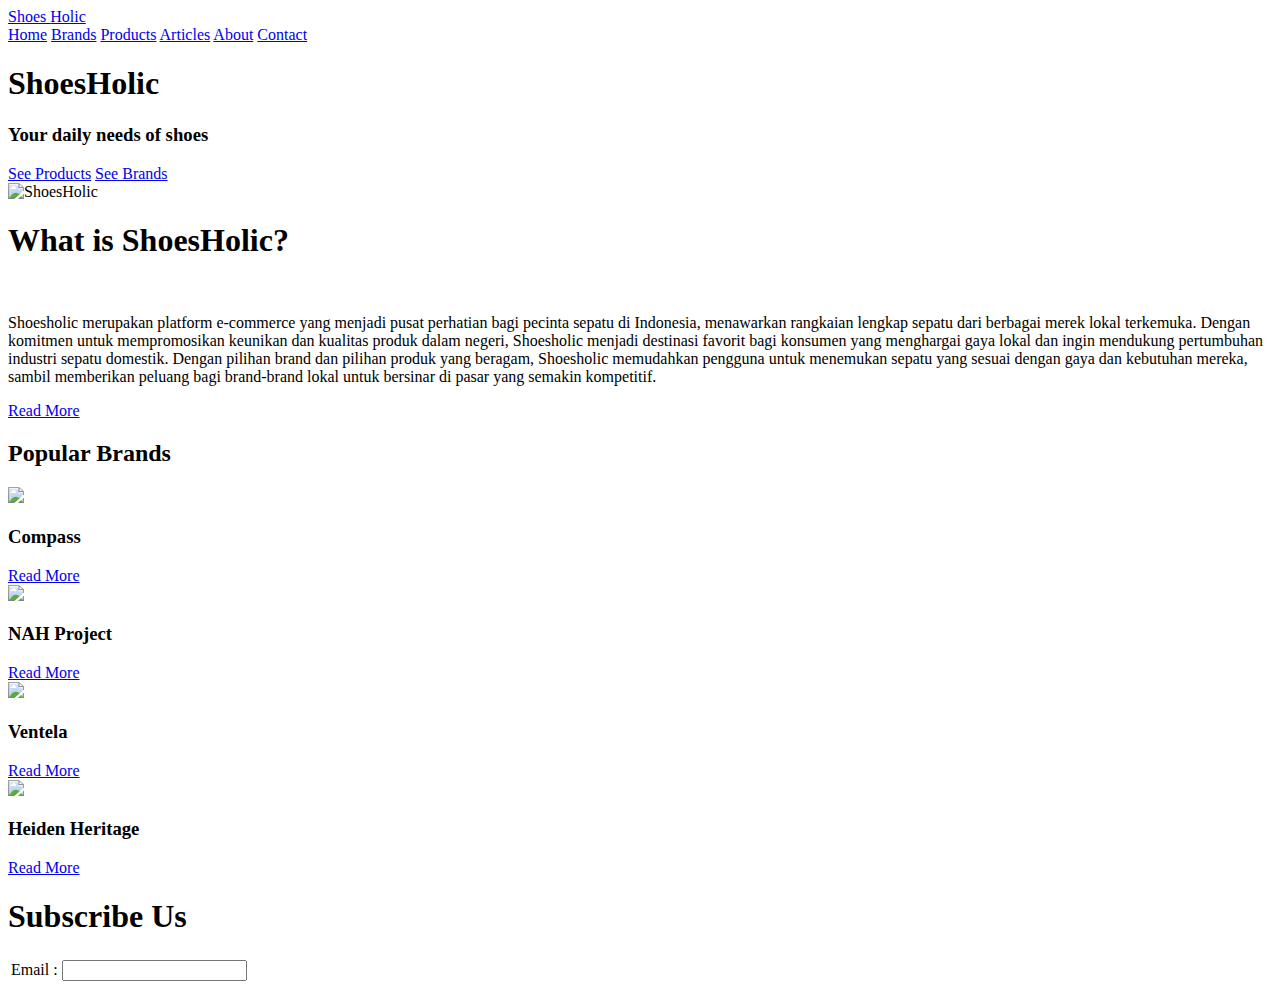
==== index.html @ 8fe06979 "Add files via upload" ====
<!DOCTYPE html>
<html lang="en">
<head>
    <meta charset="UTF-8">
    <meta name="viewport" content="width=device-width, initial-scale=1.0">
    <link rel="stylesheet" href="style.css"/>
    <title>ShoesHolic</title>
</head>
<body>
     <header class="header">
      
        <a href="#" class="logo">Shoes <span> Holic</span></a>

        <nav class="navbar">
            <a href="#home" class="active">Home</a>
            <a href="#brand">Brands</a>
            <a href="#products">Products</a>
            <a href="#articles">Articles</a>
            <a href="#about">About</a>
            <a href="#contact">Contact</a>
        </nav>
    </header>

    <section class="home" id="home">
        <div class="home-content">
            <h1>Shoes<span>Holic</span></h1>
            <h3>Your daily needs of shoes</h3>
        
            <div class="social-media">
                <a href=""><i class='facebook' ></i></a>
                <a href="#"><i class='twitter' ></i></a>
                <a href=""><i class='instagram' ></i></a>
                <a href=""><i class='shopee' ></i></a>
            </div>
            <a href="products.html" class="btn">See Products</a>
            <a href="brands.html" class="btn1">See Brands</a>
        </div>
    </section>

    <section class="home2" id="home">
        <div class="home2-img">
            <img src="logo.png" alt="ShoesHolic">
        </div>

        <div class="home2-content">
           <h1 class="heading">What is Shoes<span>Holic?</span></h1> 
           <br>
           <p>Shoesholic merupakan platform e-commerce yang menjadi pusat perhatian bagi pecinta sepatu di Indonesia, 
            menawarkan rangkaian lengkap sepatu dari berbagai merek lokal terkemuka. Dengan komitmen untuk mempromosikan 
            keunikan dan kualitas produk dalam negeri, Shoesholic menjadi destinasi favorit bagi konsumen yang menghargai 
            gaya lokal dan ingin mendukung pertumbuhan industri sepatu domestik. Dengan pilihan brand dan pilihan produk yang 
            beragam, Shoesholic memudahkan pengguna untuk menemukan sepatu yang sesuai dengan gaya dan kebutuhan mereka, 
            sambil memberikan peluang bagi brand-brand lokal untuk bersinar di pasar yang semakin kompetitif.</p>

           <a href="about.html" class="btn">Read More</a>
        </div>
    </section>

    <section class="brand" id="brand">
        <h2 class="heading">Popular <span>Brands</span></h2>

        <div class="brand-container">
            
            <div class="brand-box">
                <img href="brands.html" src="compass.png">               
                <h3>Compass</h3>
                <a href="brands.html" class="btn">Read More</a>
            </div>

            <div class="brand-box">
                <img href="brands.html" class="nah" src="nahproject.webp">                 
                <h3>NAH Project</h3>
                <a href="brands.html" class="btn">Read More</a>
            </div>
            
            <div class="brand-box">
                <img href="brands.html" class="ventela" src="ventela.jpeg">            
                <h3>Ventela</h3>
                <a href="brands.html" class="btn">Read More</a>
            </div>

            <div class="brand-box"> 
                <img href="brands.html" class="heiden" src="heidenheritage.jpeg">            
                <h3>Heiden Heritage</h3>
                <a href="brands.html" class="btn">Read More</a>
            </div>
        </div>
    </section>

    <section class="sub">
        <h1 class="heading">Subscribe <span>Us</span></h1>
        <table class="subs">
            <form class="subscription">
                <tr>
                    <td>Email</td>
                    <td>:</td>
                    <td>
                        <input type="email" required>        
                    </td>
                </tr>
            </form>
        </table>
    </section>
</body>
</html>
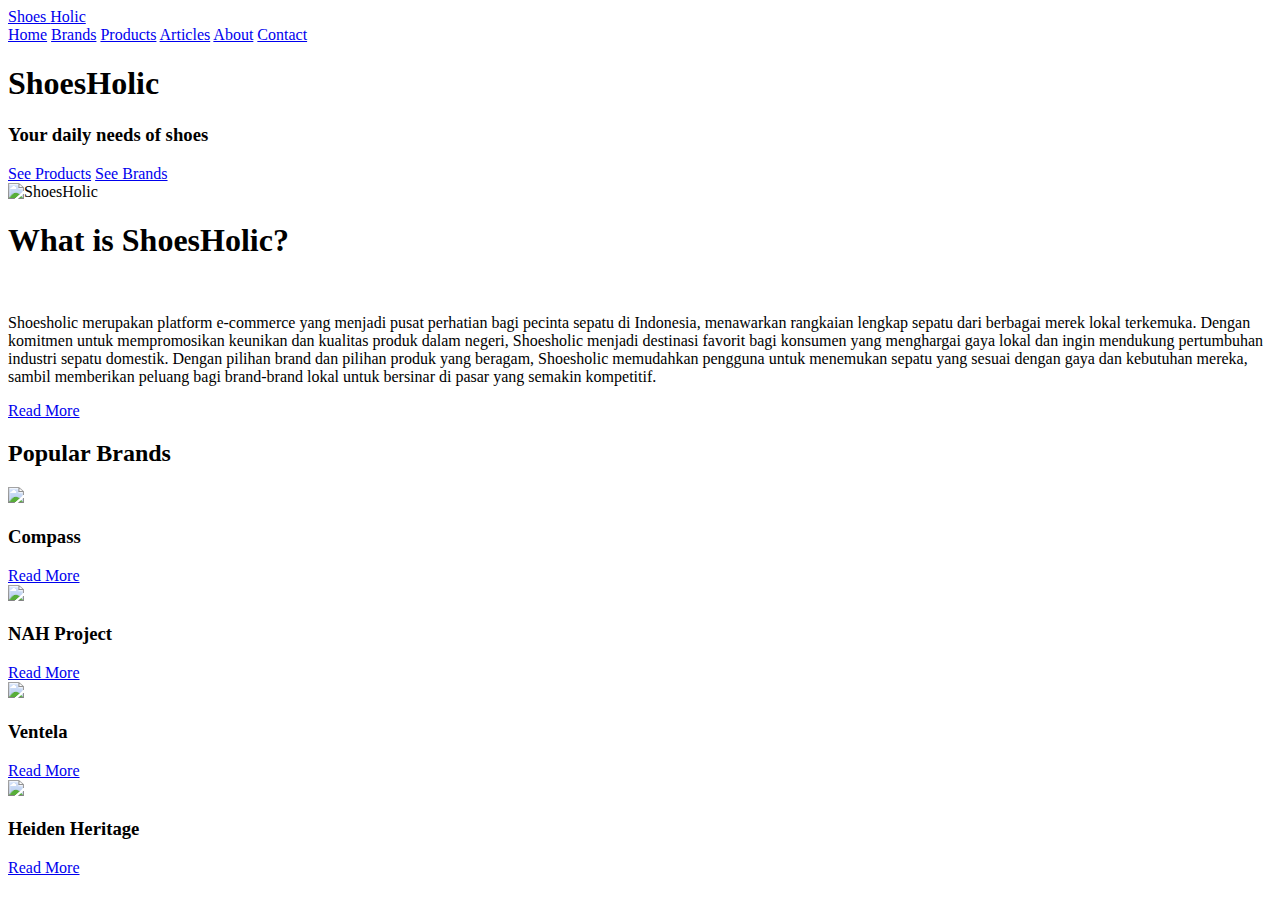
==== commit f3b118ca: "Update index.html" ====
--- a/index.html
+++ b/index.html
@@ -87,19 +87,6 @@
         </div>
     </section>
 
-    <section class="sub">
-        <h1 class="heading">Subscribe <span>Us</span></h1>
-        <table class="subs">
-            <form class="subscription">
-                <tr>
-                    <td>Email</td>
-                    <td>:</td>
-                    <td>
-                        <input type="email" required>        
-                    </td>
-                </tr>
-            </form>
-        </table>
-    </section>
+  
 </body>
-</html>+</html>
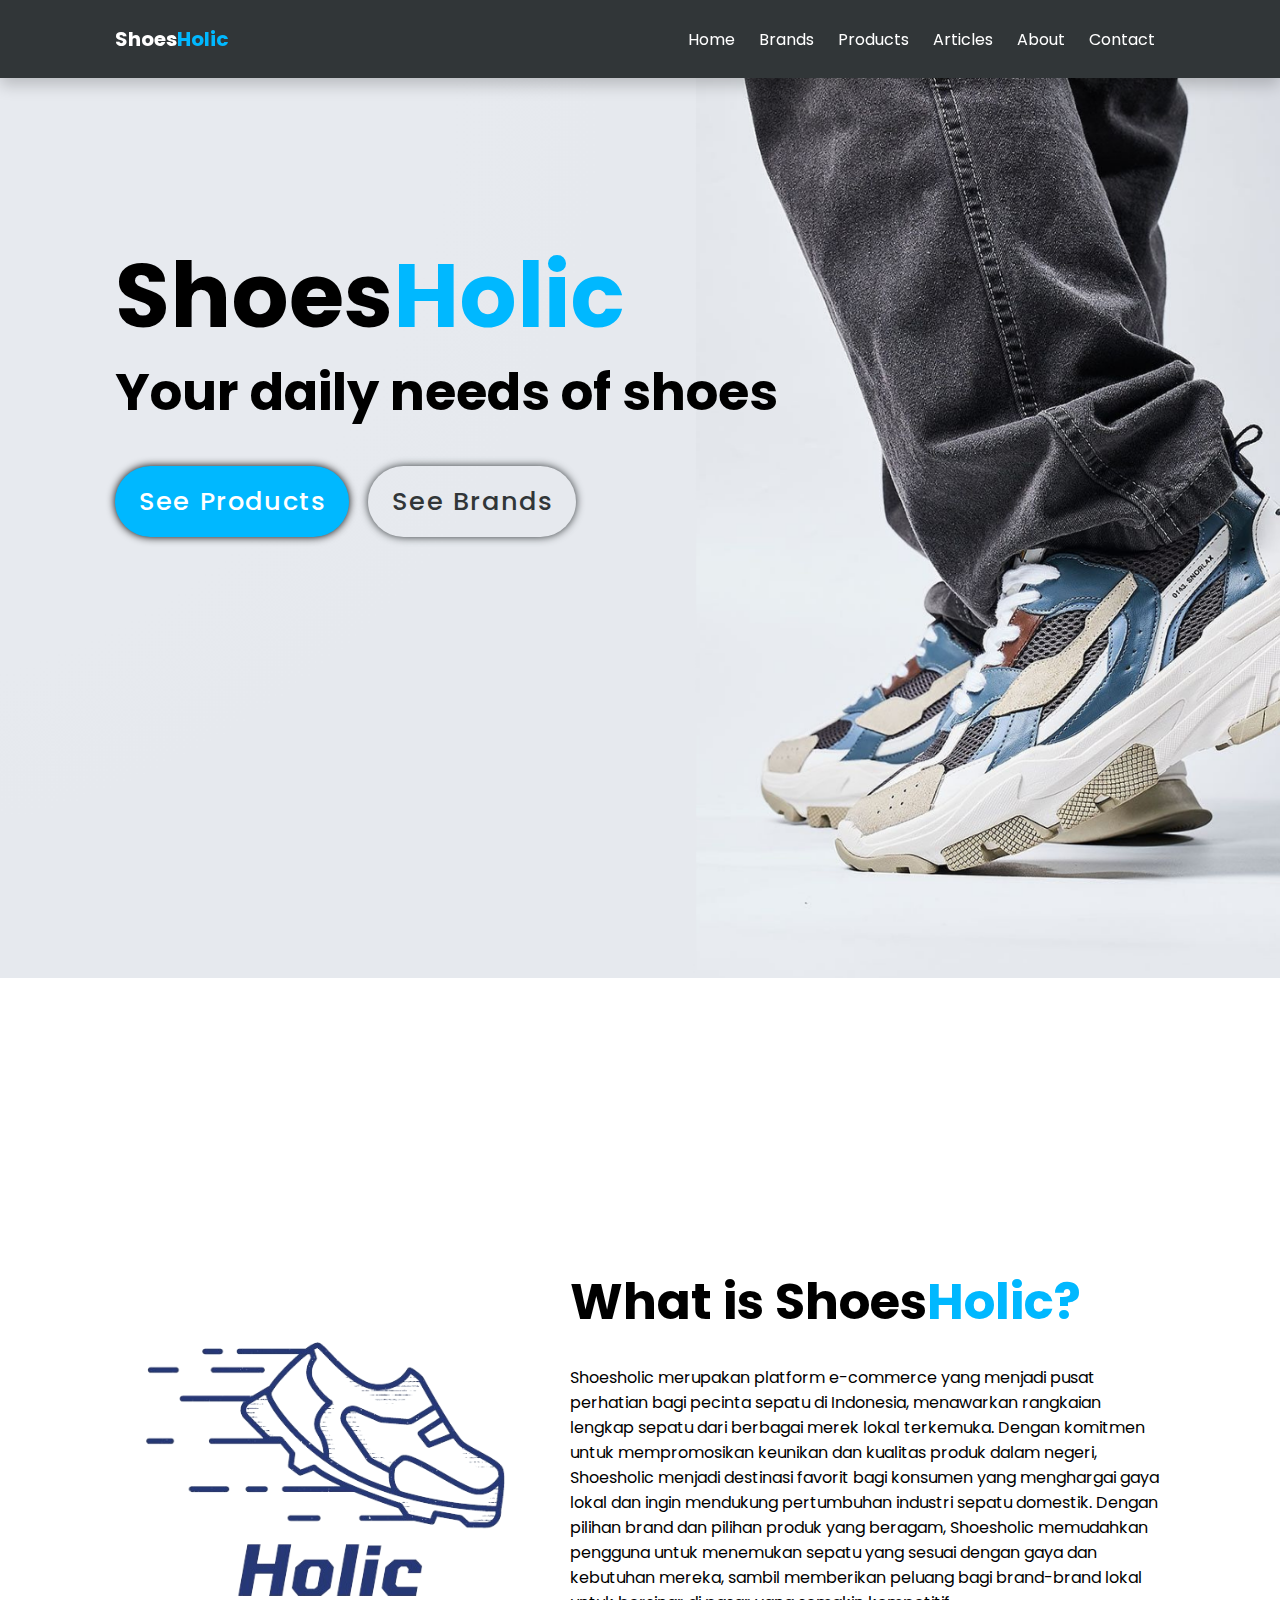
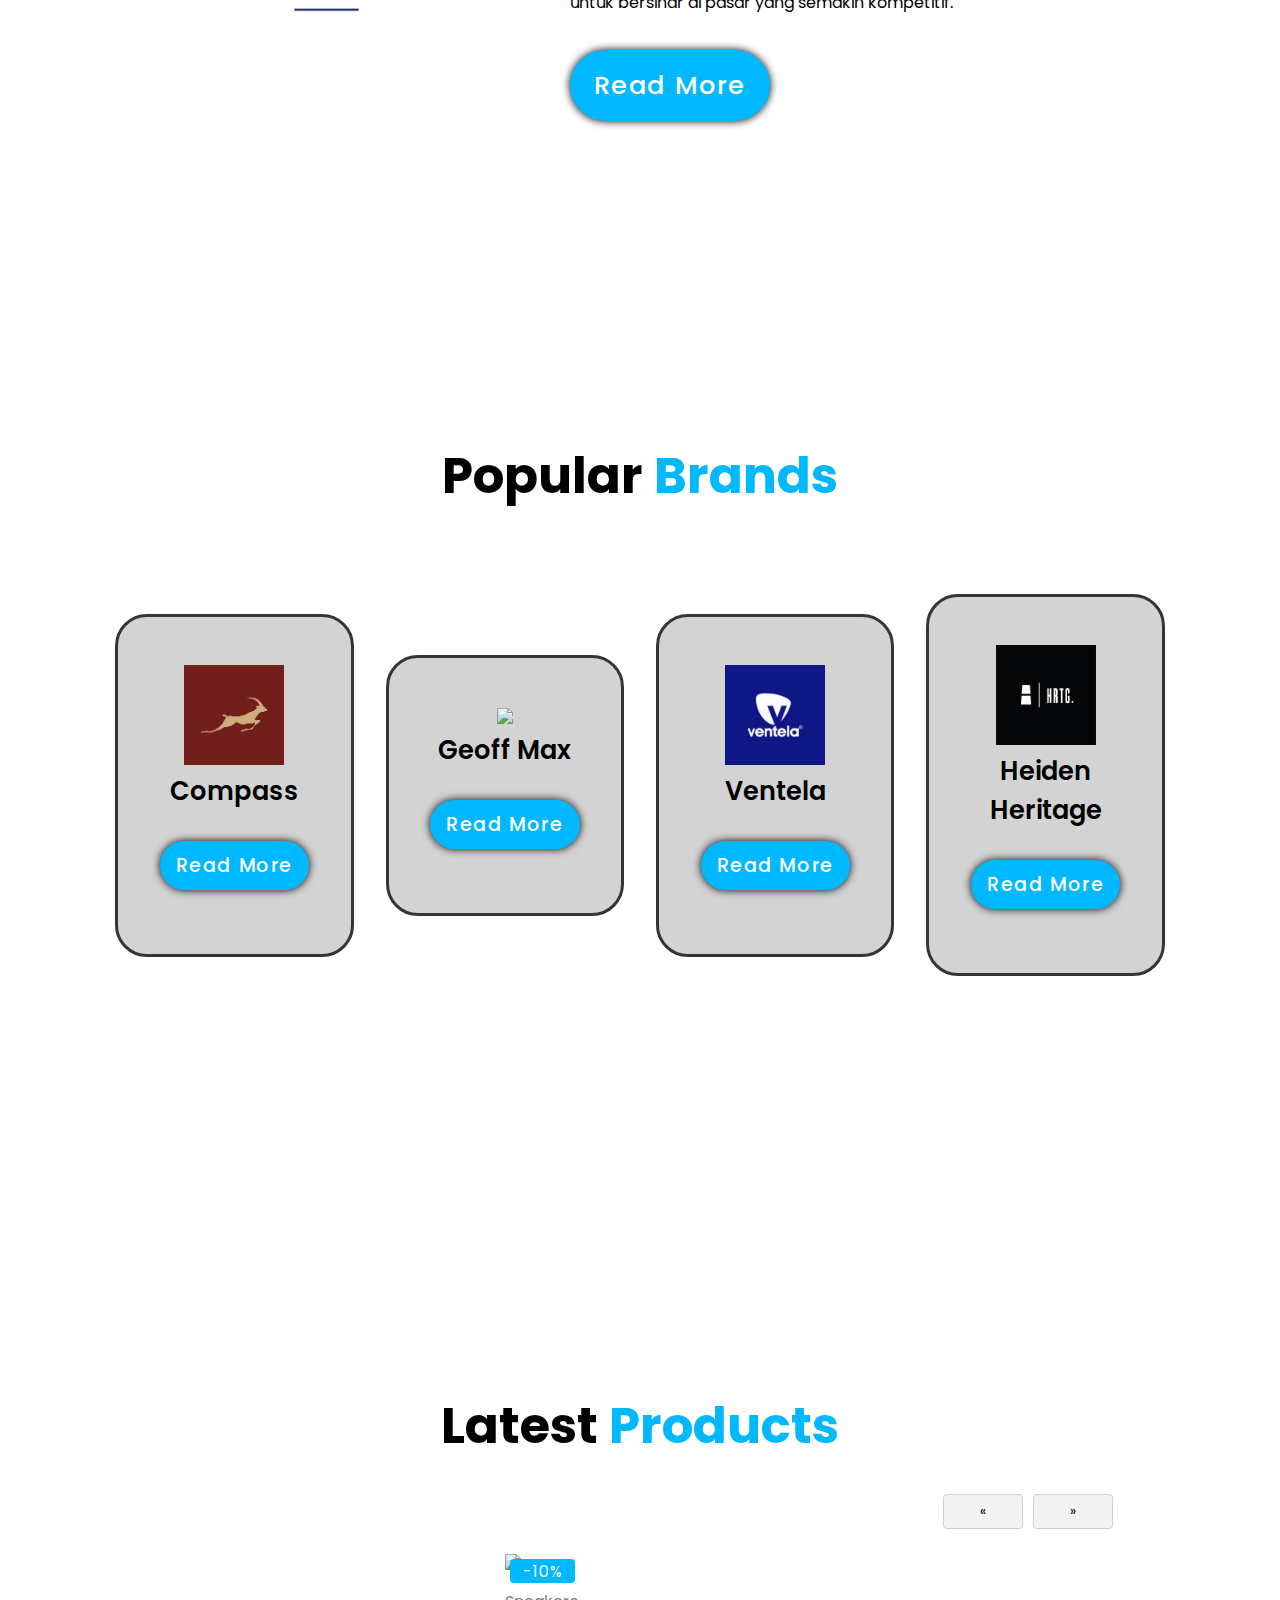
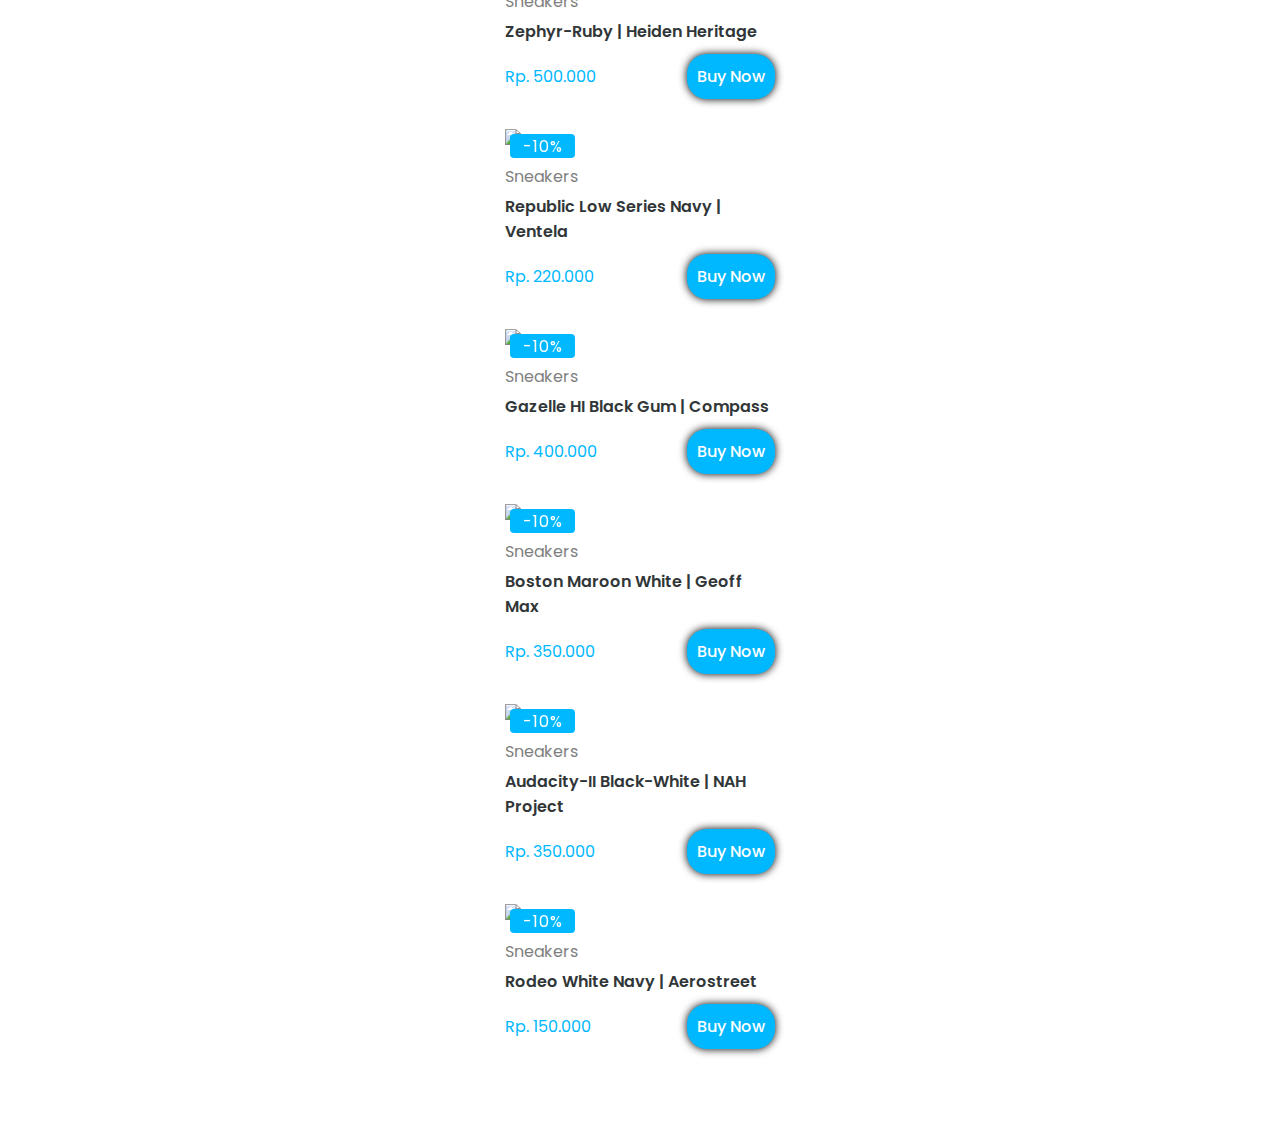
==== commit 6c3cf79c: "Update index.html" ====
--- a/index.html
+++ b/index.html
@@ -4,6 +4,7 @@
     <meta charset="UTF-8">
     <meta name="viewport" content="width=device-width, initial-scale=1.0">
     <link rel="stylesheet" href="style.css"/>
+    <link rel="stylesheet" href="glider.min.css"/>
     <title>ShoesHolic</title>
 </head>
 <body>
@@ -64,29 +65,246 @@
             <div class="brand-box">
                 <img href="brands.html" src="compass.png">               
                 <h3>Compass</h3>
-                <a href="brands.html" class="btn">Read More</a>
+                <a href="brands.html" class="b-btn">Read More</a>
             </div>
 
             <div class="brand-box">
-                <img href="brands.html" class="nah" src="nahproject.webp">                 
-                <h3>NAH Project</h3>
-                <a href="brands.html" class="btn">Read More</a>
+                <img href="brands.html" class="gmx" src="geoff max.png">                 
+                <h3>Geoff Max</h3>
+                <a href="brands.html" class="b-btn">Read More</a>
             </div>
             
             <div class="brand-box">
                 <img href="brands.html" class="ventela" src="ventela.jpeg">            
                 <h3>Ventela</h3>
-                <a href="brands.html" class="btn">Read More</a>
+                <a href="brands.html" class="b-btn">Read More</a>
             </div>
 
             <div class="brand-box"> 
                 <img href="brands.html" class="heiden" src="heidenheritage.jpeg">            
                 <h3>Heiden Heritage</h3>
-                <a href="brands.html" class="btn">Read More</a>
+                <a href="brands.html" class="b-btn">Read More</a>
             </div>
         </div>
     </section>
 
+    <section class="p-slider">
+        <h3 class="heading">Latest <span>Products</span></h3>
+
+        <div class="slider-btn">
+            <button aria-label="Previous" class="glider-prev">«</button>
+                <span></span>
+            <button aria-label="Next" class="glider-next">»</button>
+        </div>
+        
+
+        <div class="glider-contain">
+            <div class="glider">
+
+                <div class="product-box">
+                    <span class="p-discount">-10%</span>
+                    <div class="p-img-container">
+                        <div class="p-img">
+                            <a href="#">
+                                <img src="zephyr ruby.webp" class="p-img-front" alt="Front"/>
+                                <img src="zephyr ruby top.webp" class="p-img-back" alt="Front"/>
+                            </a>
+                        </div>
+                    </div>
+        
+                    <div class="p-box-text">
+                        <div class="product-category">
+                            <span>Sneakers</span>
+                        </div>
+                        <a href="#" class="product-title">
+                            Zephyr-Ruby | Heiden Heritage
+                        </a>      
+                        <div class="price-buy">
+                            <span class="p-price">Rp. 500.000</span>
+                            <a href="#" class="p-btn">Buy Now</a>
+                        </div>
+                    </div>
+                </div>
+
+                <div class="product-box">
+                    <span class="p-discount">-10%</span>       
+                    <div class="p-img-container">
+                        <div class="p-img">
+                            <a href="#">
+                                <img src="republic low series navy.webp" class="p-img-front" alt="Front"/>
+                                <img src="public navy.webp" class="p-img-back" alt="Front"/>
+                            </a>      
+                        </div>
+                    </div>
+        
+                    <div class="p-box-text">
+                        <div class="product-category">
+                            <span>Sneakers</span>
+                        </div>
+                        <a href="#" class="product-title">
+                            Republic Low Series Navy | Ventela
+                        </a>       
+                        <div class="price-buy">
+                            <span class="p-price">Rp. 220.000</span>
+                            <a href="#" class="p-btn">Buy Now</a>
+                        </div>
+                    </div>
+                </div>
+
+                <div class="product-box">
+                    <span class="p-discount">-10%</span>       
+                    <div class="p-img-container">
+                        <div class="p-img">
+                            <a href="#">
+                                <img src="compass gazelle hi black gum.png" class="p-img-front" alt="Front"/>
+                                <img src="gazelle bg top.png" class="p-img-back" alt="Front"/>
+                            </a>
+                        </div>
+                    </div>       
+                    <div class="p-box-text">
+                        <div class="product-category">
+                            <span>Sneakers</span>
+                        </div>
+                        <a href="#" class="product-title">
+                            Gazelle HI Black Gum | Compass
+                        </a>       
+                        <div class="price-buy">
+                            <span class="p-price">Rp. 400.000</span>
+                            <a href="#" class="p-btn">Buy Now</a>
+                        </div>
+                    </div>
+        
+                </div>
+
+                <div class="product-box">
+                    <span class="p-discount">-10%</span>     
+                    <div class="p-img-container">
+                        <div class="p-img">
+                            <a href="#">
+                                <img src="boston maroon white.webp" class="p-img-front" alt="Front"/>
+                                <img src="boston maroon white2.webp" class="p-img-back" alt="Front"/>
+                            </a>       
+                        </div>
+                    </div>
+        
+                    <div class="p-box-text">
+                        <div class="product-category">
+                            <span>Sneakers</span>
+                        </div>
+                        <a href="#" class="product-title">
+                            Boston Maroon White | Geoff Max
+                        </a>      
+                        <div class="price-buy">
+                            <span class="p-price">Rp. 350.000</span>
+                            <a href="#" class="p-btn">Buy Now</a>
+                        </div>
+                    </div>
+                </div>
+
+                <div class="product-box">
+                    <span class="p-discount">-10%</span>
+                    <div class="p-img-container">
+                        <div class="p-img">
+                            <a href="#">
+                                <img src="AUDACITY-II_Black-White_4_800x.webp" class="p-img-front" alt="Front"/>
+                                <img src="Audacity_BlackWhite_1_800x.webp" class="p-img-back" alt="Front"/>
+                            </a>
+                        </div>
+                    </div>
+        
+                    <div class="p-box-text">
+                        <div class="product-category">
+                            <span>Sneakers</span>
+                        </div>
+                        <a href="#" class="product-title">
+                            Audacity-II Black-White | NAH Project
+                        </a>
+                        <div class="price-buy">
+                            <span class="p-price">Rp. 350.000</span>
+                            <a href="#" class="p-btn">Buy Now</a>
+                        </div>
+                    </div>
+                </div>
+
+                <div class="product-box">
+                    <span class="p-discount">-10%</span>
+                    <div class="p-img-container">
+                        <div class="p-img">
+                            <a href="#">
+                                <img src="aerostreet rodeo white navy.jpeg" class="p-img-front" alt="Front"/>
+                                <img src="aerostreet rodeo white navy top.jpeg" class="p-img-back" alt="Front"/>
+                            </a>
+                        </div>
+                    </div>
+        
+                    <div class="p-box-text">
+                        <div class="product-category">
+                            <span>Sneakers</span>
+                        </div>
+                        <a href="#" class="product-title">
+                            Rodeo White Navy | Aerostreet
+                        </a>
+                        <div class="price-buy">
+                            <span class="p-price">Rp. 150.000</span>
+                            <a href="#" class="p-btn">Buy Now</a>
+                        </div>
+                    </div>
+                </div>
+            </div>
+          </div>
+    </section>
+
+    <script src="glider.min.js"></script>
+
+    <script>
+    new Glider(document.querySelector('.glider'), {
+        slidesToScroll: 1,
+        slidesToShow: 4,
+        draggable: true,
+        dots: '.dots',
+        arrows: {
+          prev: '.glider-prev',
+          next: '.glider-next'
+        },
+
+        responsive: [
+    {
+      // screens greater than >= 1220px
+      breakpoint: 1200,
+      settings: {
+        // Set to `auto` and provide item width to adjust to viewport
+        slidesToShow: 4,
+        slidesToScroll: 2,
+      }
+    },{
+      // screens greater than >= 900px
+      breakpoint: 900,
+      settings: {
+        slidesToShow: 3,
+        slidesToScroll: 1,
+      }
+    },  {
+        breakpoint: 640,
+         settings: {
+        slidesToShow: 2,
+        slidesToScroll: 1,
+      }
+    },   {
+        breakpoint: 304,
+         settings: {
+        slidesToShow: 1.5,
+        slidesToScroll: 1,
+      }
+    },   {
+        breakpoint: 0,
+         settings: {
+        slidesToShow: 1,
+        slidesToScroll: 1,
+      }
+    }
+  ]
+      });
+    </script>
   
 </body>
 </html>
--- a/style.css
+++ b/style.css
@@ -0,0 +1,463 @@
+@import url('https://fonts.googleapis.com/css2?family=Poppins:ital,wght@0,100;0,200;0,300;0,400;0,500;0,600;0,700;0,800;0,900;1,100;1,200;1,300;1,400;1,500;1,600;1,700;1,800;1,900&display=swap');
+
+*{
+    margin: 0;
+    padding: 0;
+    box-sizing: border-box;
+    font-family: 'Poppins' , sans-serif;
+}
+
+.header {
+    position: sticky;
+    top: 0;
+    left: 0;
+    width: 100%;
+    padding: 1.5rem 9%;
+    background-color: #313638;
+    list-style-type: none;
+    text-decoration: none;
+    display: flex;
+    justify-content: space-between; 
+    align-items: center;
+    box-shadow: 0 7px 15px 0 rgba(0,0,0,0.2);
+    z-index: 100;
+}
+
+.header.sticky {
+    border-bottom: .1rem solid rgba(0, 0, 0, .2);
+}
+
+.navbar a:hover,
+.header a .active{
+    color: #00B8FF;
+    text-shadow: 0 0 30px #00B8FF;
+    font-size: 20px;
+}
+
+span{
+    color: #00B8FF;
+}
+
+.header a span {
+    color: #00B8FF;
+    font-weight: 700;
+}
+
+.header a{
+    color: #fff;
+}
+
+.logo{
+    display: flex;
+    font-size: 20px;
+    text-decoration: none;
+    font-weight: 700;
+    cursor: default;
+}
+
+.navbar a{
+    font-size: 1 rem;
+    color: white;
+    text-decoration: none;
+    padding: 10px;
+    transition: .3s;
+}
+section{
+    min-height: 100vh;
+    padding: 10rem 9% 2rem;
+}
+.home {
+    background-image: url(hero.png);
+    background-repeat: no-repeat;
+    background-position: center;
+    background-size: cover;
+    height: 80px;
+    width: auto;
+}
+
+.home-content p{
+    font-size: 1.6rem;
+}
+
+.home-content h1 {
+    font-size: 5.6rem;
+    font-weight: 700;
+    line-height: 1.3;
+    justify-content: center;
+    align-items: center;
+
+}
+
+.home-content h3 {
+    font-size: 3.2rem;
+    font-weight: 700;
+}
+
+.home-content h3:nth-of-type(2) {
+   margin-bottom: 2rem;
+}
+
+.home2-content .heading{
+    font-size: 50px;
+}
+
+.btn{
+    background-color: #00B8FF;
+    text-decoration: none;
+    display: inline-block;
+    padding: 1rem 1.5rem;
+    border-radius: 4rem;
+    box-shadow: 0 0 0.5rem black;
+    font-size: 1.6rem;
+    color: white;
+    letter-spacing: .1rem;
+    font-weight: 500;
+    margin-top: 35px;
+    transition: .3s;
+}
+
+.btn1{
+    background-color: transparent;
+    text-decoration: none;
+    display: inline-block;
+    padding: 1rem 1.5rem;
+    border-radius: 4rem;
+    box-shadow: 0 0 0.5rem #313638;
+    font-size: 1.6rem;
+    color: #313638;
+    letter-spacing: .1rem;
+    font-weight: 500;
+    margin-top: 35px;
+    margin-left: 15px;
+    transition: .3s;
+}
+
+.btn:hover{
+        box-shadow: none;
+        background-color: rgb(140, 213, 237);
+    }
+
+.btn1:hover {
+        box-shadow: none;
+        background-color: lightgrey;
+    }
+
+.home2{
+    display: flex;
+    justify-content: center;
+    align-items: center;
+    gap: 2rem;
+}
+
+.home2-img img {
+    width: 33vw;
+}
+
+
+section .brand{
+}
+
+.brand h2 {
+    margin-bottom: 5rem;
+    text-align: center;
+    font-size: 50px;
+}
+
+.brand-container {
+    display: flex;
+    justify-content: center;
+    align-items: center;
+    flex-wrap: wrap;
+    gap: 2rem;
+}
+
+.brand-container .brand-box {
+    flex: 1 1 3rem;
+    background: lightgray;
+    padding: 3rem 2rem 4rem;
+    border-radius: 2rem;
+    text-align: center;
+    border: .2rem solid #313638;
+    transition: .5s ease;
+    position: relative;
+    overflow: hidden;
+}
+
+.brand-box h3{
+    font-weight: 600;
+    font-size: smaller;
+}
+
+.brand-container .brand-box:hover {
+    border-color: lightgray;
+    transform: scale(1.02);
+}
+
+.brand-box img {
+    height: 100px;
+    width: auto;
+}
+
+.brand-box .b-btn{    
+    
+    background-color: #00B8FF;
+    text-decoration: none;
+    display: inline-block;
+    padding: 10px 1rem;
+    border-radius: 4rem;
+    box-shadow: 0 0 0.5rem black;
+    font-size: 1.2rem;
+    color: white;
+    letter-spacing: .1rem;
+    font-weight: 450;
+    margin-top: 30px;
+    transition: .3s;
+}
+
+.brand-box h3 {
+    font-size: 1.6rem;
+}
+
+.p-slider{
+    display: flex;
+    flex-direction: column;
+    justify-content: center;
+    align-items: center;
+    margin: 50px auto;
+    width: 95%;
+}
+
+.p-slider .heading{
+    font-size: 50px;
+    text-align: center;
+    margin: 0px;
+}
+
+.product-box{
+    display: flex;
+    flex-direction: column;
+    width: 300px;
+    padding: 15px;
+    border: 1px solid rgba(0, 0, 0, 0,0.08);
+    border-radius: 10px;
+    margin: 0px 20px;
+    position: relative;
+}
+
+.p-img a,
+.p-img{
+    width:100%;
+    height: 100%;
+    display: flex;
+}
+
+.p-img a img{
+    width: 100%;
+    height: 100%;
+    object-position: center;
+    object-fit: contain;
+    animation: fade 0.6s; 
+}
+
+.p-img-container{
+    width: 100%;
+    height:100%;
+    display:flex;
+    overflow: hidden;
+}
+
+.p-img-back{
+    display: none;
+}
+
+.p-img-container:hover .p-img-back{
+    display: block;
+
+}
+
+.p-img-container:hover .p-img-front{
+    display: none;
+}
+
+@keyframes fade{
+    0%{
+        opacity: 0;
+    }
+    100%{
+        opacity: 1;
+    }
+}
+
+.p-box-text{
+    margin-top: 5px;
+    width: 100%;
+}
+
+.product-category{
+    display: flex;
+    justify-content: flex-start;
+    align-items: center;
+    flex-wrap: wrap;
+}
+
+.product-category span{
+    color: gray;
+    font-size: 1 rem;
+    margin:  5px 0px;
+}
+
+.product-title{
+    color: #313638;
+    font-weight: 600;
+    text-decoration: none;
+}
+
+.product-title :hover{
+    color: #111111;
+    opacity: 0.7;
+    transition: all ease 0.3s;
+}
+
+.price-buy{
+    display: flex;
+    justify-content: space-between;
+    align-items: center;
+    margin-top: 10px;
+}
+
+.price-buy .price{
+    font-size: 1.3 rem;
+    color: #333333;
+    font-weight: 700;
+}
+
+.price-buy .p-btn{
+    color: #00B8FF;
+    padding: 10px 10px;
+    font-weight: 500;
+    background-color: #00B8FF;
+    text-decoration: none;
+    border-radius: 20px 20px 20px 20px;
+    box-shadow: 0 0 0.5rem black;
+    font-size: 1rem;
+    color: white;
+    transition: .3s;
+}
+
+.price-buy .p-btn:hover{
+    text-decoration: underline;
+}
+
+.p-discount{
+    position: absolute;
+    left: 20px;
+    top: 20px;
+    width: 65px;
+    height: 24px;
+    background-color: #00B8FF;
+    display: flex;
+    justify-content: center;
+    align-items: center;
+    font-size: 1rem;
+    color: #ffffff;
+    letter-spacing: 1px;
+    z-index: 100;
+    border-radius: 4px;
+}
+
+.slider-btn{
+    display: flex;
+    justify-content: flex-end;
+    width: 100%;
+    margin: 30px auto 10px auto;
+    padding: 0px 10px;
+}
+
+.slider-btn button{
+    position: static !important ;
+    transform: translate(0,0);
+    background-color: #f3f3f3;
+    width: 80px;
+    height: 35px;
+    display: flex;
+    justify-content: center;
+    align-items: center;
+    margin-right: 10px;
+    border: 1px solid #cfcfcf;
+    border-radius: 4px;
+}
+
+.slider-btn button span {
+    font-weight: bold;
+    padding: 10px 15px 10px 10px;
+    position: relative;
+    text-decoration: none;
+}
+
+.slider-btn button span::before,
+.slider-btn button span::after{
+    border-right: 2px solid;
+    display: block;
+    height: 8px;
+    margin-top: -6px;
+    position: absolute;
+    transform: rotate(135deg);
+    right: 10px;
+    top: 50%;
+    width: 0;
+    content: '';
+}
+
+.slider-btn button span::after{
+    margin-top: -1px;
+    transform: rotate(45deg);
+}
+
+.slider-btn .glider-prev span{
+    transform: rotate(-180deg);
+    
+}
+
+@media(max-width:500px){
+    .product-box{
+        margin: 0px 10px;
+    }
+
+    .p-slider{
+        width: 100%;
+    }
+
+    .product-slider-heading{
+        text-align: center;
+        font-size: 1.3 rem;
+        display: flex;
+    }
+
+    .p-img,
+   .p-img a{
+        height: 200px;
+    }
+
+    .price-buy .p-price{
+        font-size: 1.1rem;
+    }
+
+    .p-img-container:hover .p-img-back{
+        display: none;
+    }
+
+    .p-img-container:hover .p-img-front{
+        display: block;
+    }
+}
+
+@media(max-width:320px){
+    .p-img a,
+    .p-img{
+        height: 190px;
+    }
+
+    .slider-btn{
+        padding: 0px;
+    }
+}
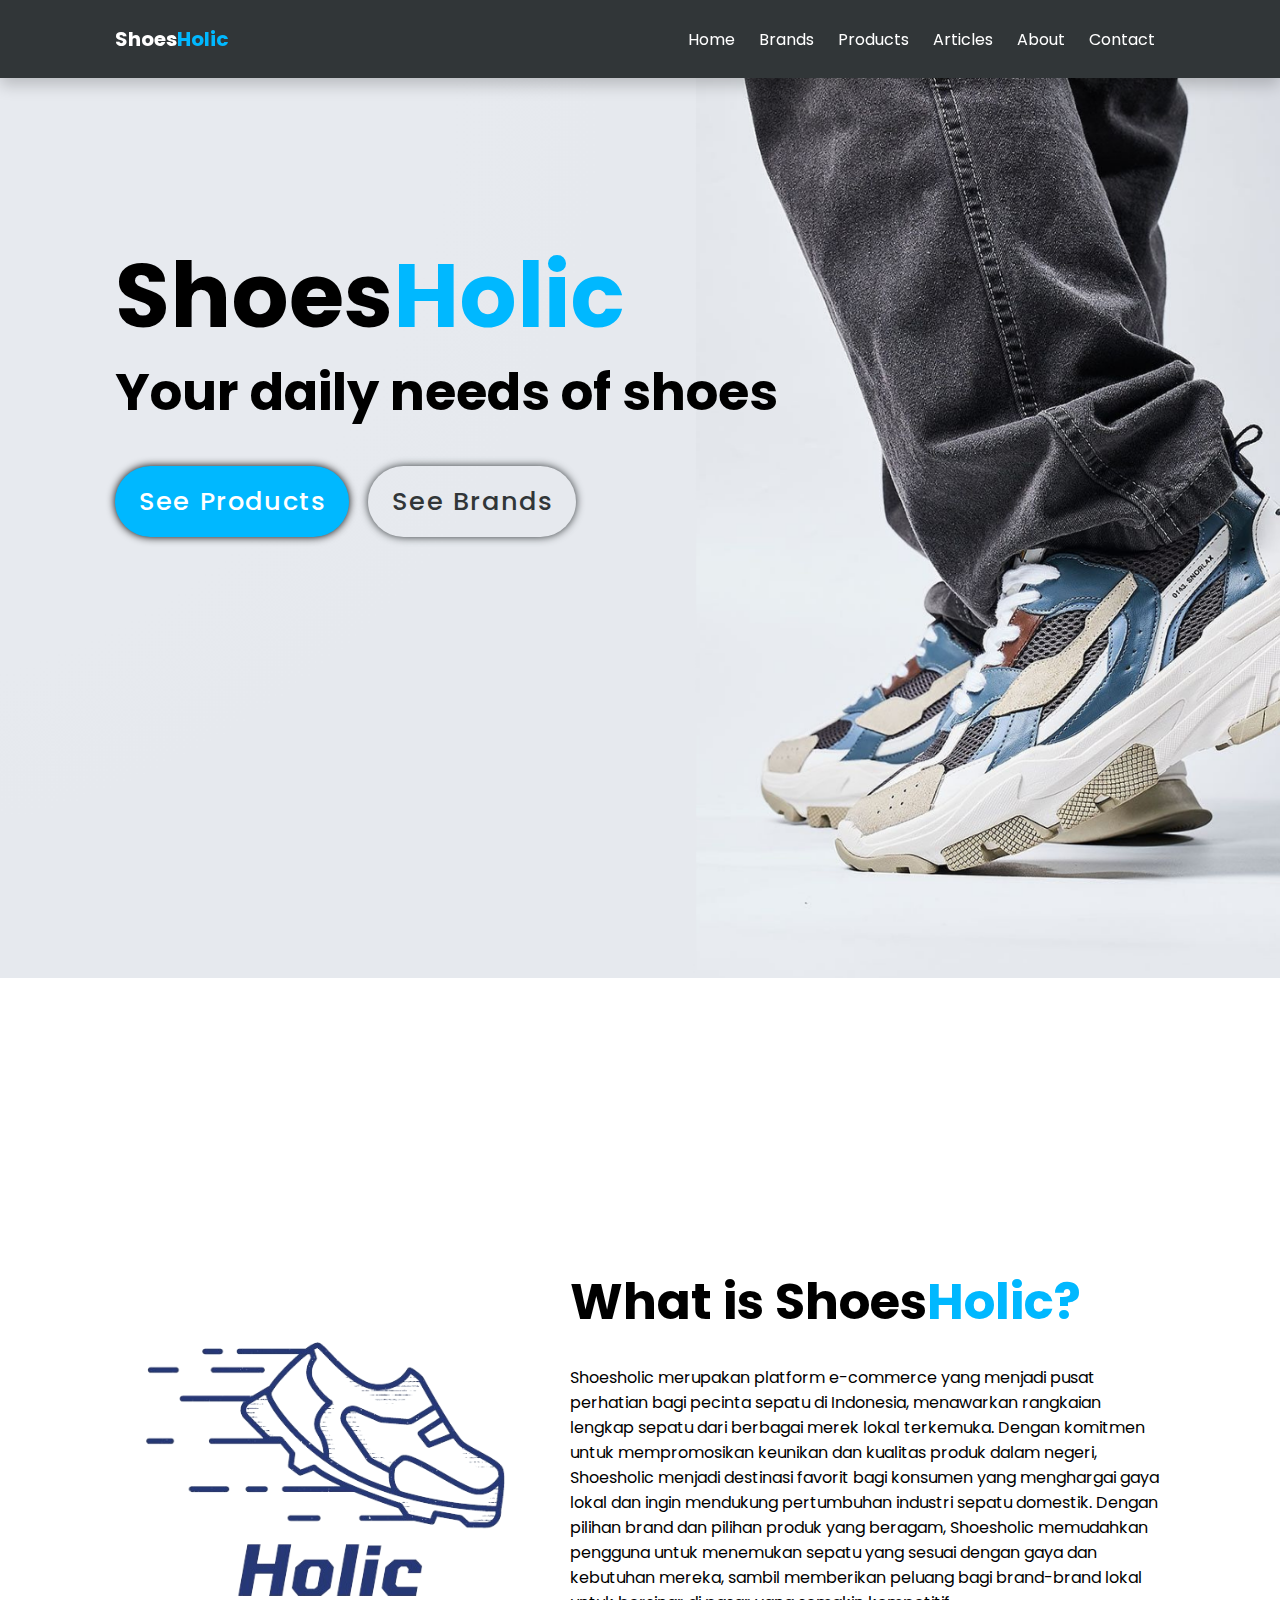
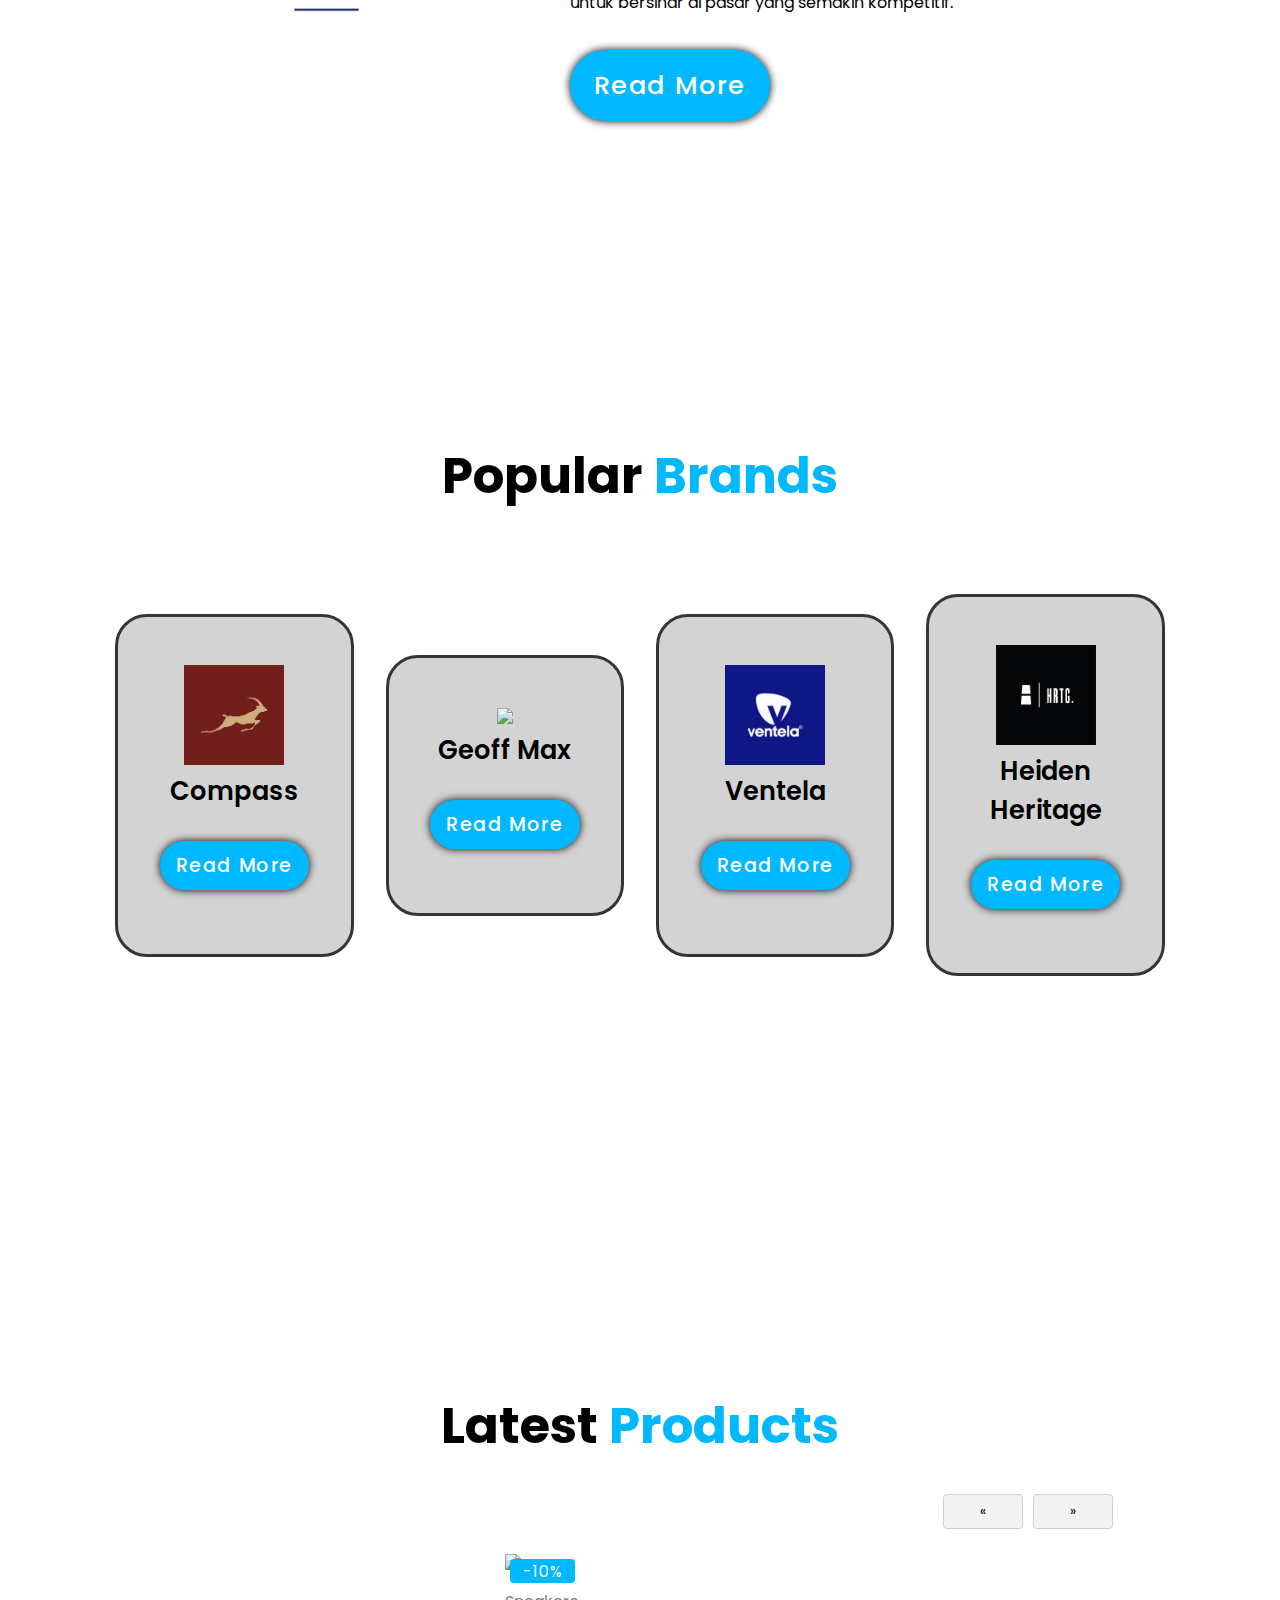
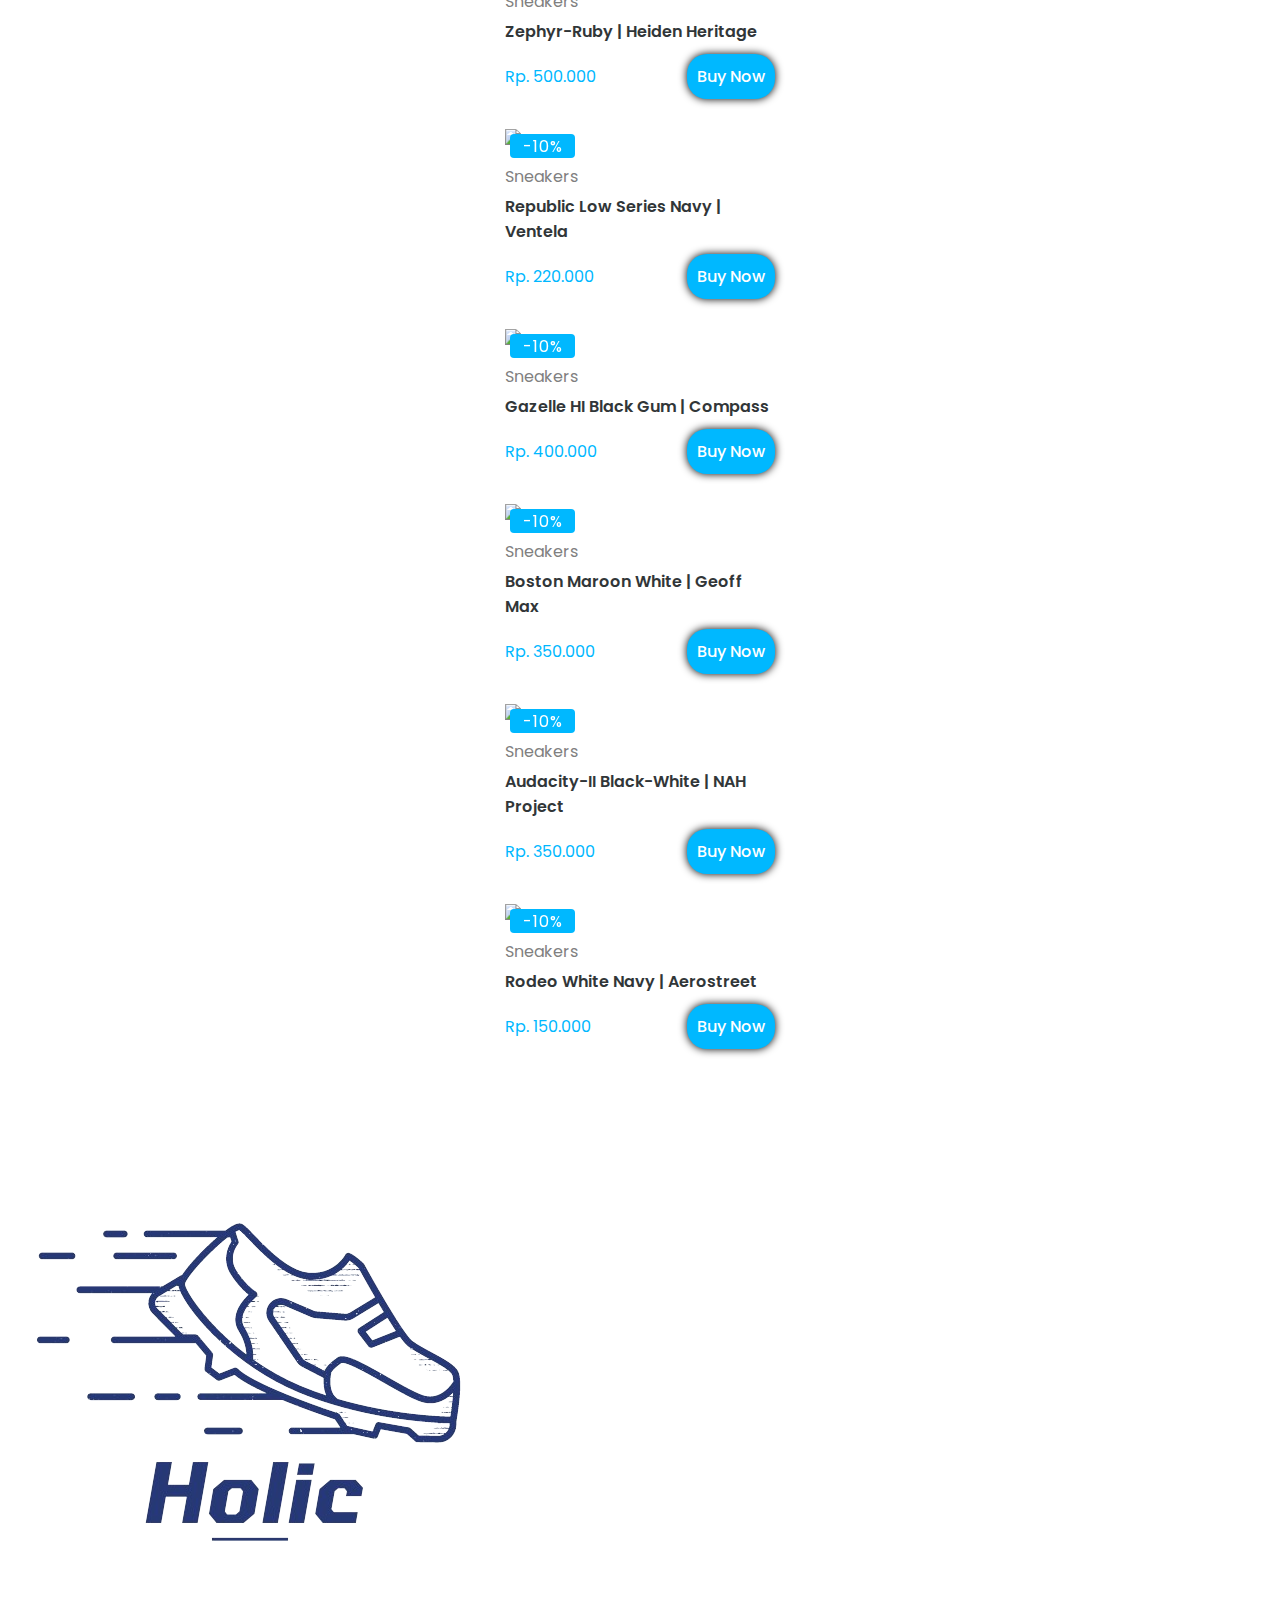
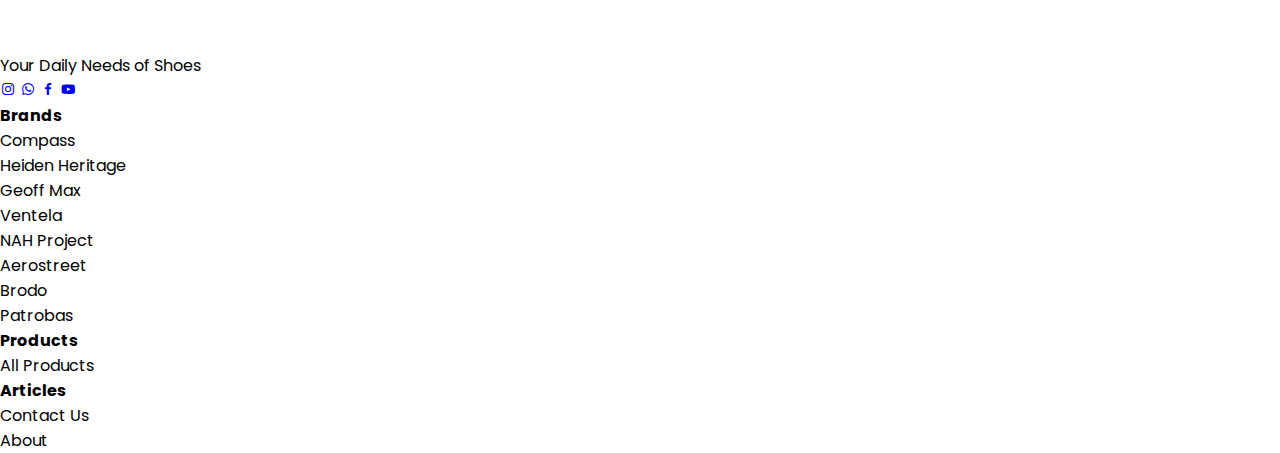
==== commit 9123957a: "Update index.html" ====
--- a/index.html
+++ b/index.html
@@ -5,18 +5,19 @@
     <meta name="viewport" content="width=device-width, initial-scale=1.0">
     <link rel="stylesheet" href="style.css"/>
     <link rel="stylesheet" href="glider.min.css"/>
+    <link href='https://unpkg.com/boxicons@2.1.4/css/boxicons.min.css' rel='stylesheet'>
     <title>ShoesHolic</title>
 </head>
 <body>
-     <header class="header">
+    <header class="header">
       
         <a href="#" class="logo">Shoes <span> Holic</span></a>
 
         <nav class="navbar">
-            <a href="#home" class="active">Home</a>
-            <a href="#brand">Brands</a>
-            <a href="#products">Products</a>
-            <a href="#articles">Articles</a>
+            <a href="index.html"class="active">Home</a>
+            <a href="brand.html">Brands</a>
+            <a href="products.html">Products</a>
+            <a href="articles.html">Articles</a>
             <a href="#about">About</a>
             <a href="#contact">Contact</a>
         </nav>
@@ -34,7 +35,7 @@
                 <a href=""><i class='shopee' ></i></a>
             </div>
             <a href="products.html" class="btn">See Products</a>
-            <a href="brands.html" class="btn1">See Brands</a>
+            <a href="brand.html" class="btn1">See Brands</a>
         </div>
     </section>
 
@@ -63,27 +64,27 @@
         <div class="brand-container">
             
             <div class="brand-box">
-                <img href="brands.html" src="compass.png">               
+                <img href="brand.html" src="compass.png">               
                 <h3>Compass</h3>
-                <a href="brands.html" class="b-btn">Read More</a>
+                <a href="brand.html" class="b-btn">Read More</a>
             </div>
 
             <div class="brand-box">
-                <img href="brands.html" class="gmx" src="geoff max.png">                 
+                <img href="brand.html" class="gmx" src="geoff max.png">                 
                 <h3>Geoff Max</h3>
-                <a href="brands.html" class="b-btn">Read More</a>
+                <a href="brand.html" class="b-btn">Read More</a>
             </div>
             
             <div class="brand-box">
-                <img href="brands.html" class="ventela" src="ventela.jpeg">            
+                <img href="brand.html" class="ventela" src="ventela.jpeg">            
                 <h3>Ventela</h3>
-                <a href="brands.html" class="b-btn">Read More</a>
+                <a href="brand.html" class="b-btn">Read More</a>
             </div>
 
             <div class="brand-box"> 
-                <img href="brands.html" class="heiden" src="heidenheritage.jpeg">            
+                <img href="brand.html" class="heiden" src="heidenheritage.jpeg">            
                 <h3>Heiden Heritage</h3>
-                <a href="brands.html" class="b-btn">Read More</a>
+                <a href="brand.html" class="b-btn">Read More</a>
             </div>
         </div>
     </section>
@@ -253,6 +254,46 @@
             </div>
           </div>
     </section>
+
+    <footer class="footer" id="footer">
+        <div class="footer-content">
+            <img src="logo.png">
+            <p>Your Daily Needs of Shoes</p>
+        
+
+        <div class="icons">
+            <a href="#"><i class='bx bxl-instagram'></i></a>
+            <a href="#"><i class='bx bxl-whatsapp' ></i></a>
+            <a href="#"><i class='bx bxl-facebook' ></i></a>
+            <a href="#"><i class='bx bxl-youtube' ></i></a>
+        </div>
+        </div>
+
+        <div class="footer-content">
+            <h4>Brands</h4>
+            <li><a>Compass</a></li>
+            <li><a>Heiden Heritage</a></li>
+            <li><a>Geoff Max</a></li>
+            <li><a>Ventela</a></li>
+            <li><a>NAH Project</a></li>
+            <li><a>Aerostreet</a></li>
+            <li><a>Brodo</a></li>
+            <li><a>Patrobas</a></li>
+        </div>
+
+        
+        <div class="footer-content">
+            <h4>Products</h4>
+            <li><a>All Products</a></li>
+        </div>
+
+        
+        <div class="footer-content">
+            <h4><a>Articles</a></h4>
+            <li><a>Contact Us</a></li>
+            <li><a>About</a></li>
+        </div>
+    </footer>
 
     <script src="glider.min.js"></script>
 
